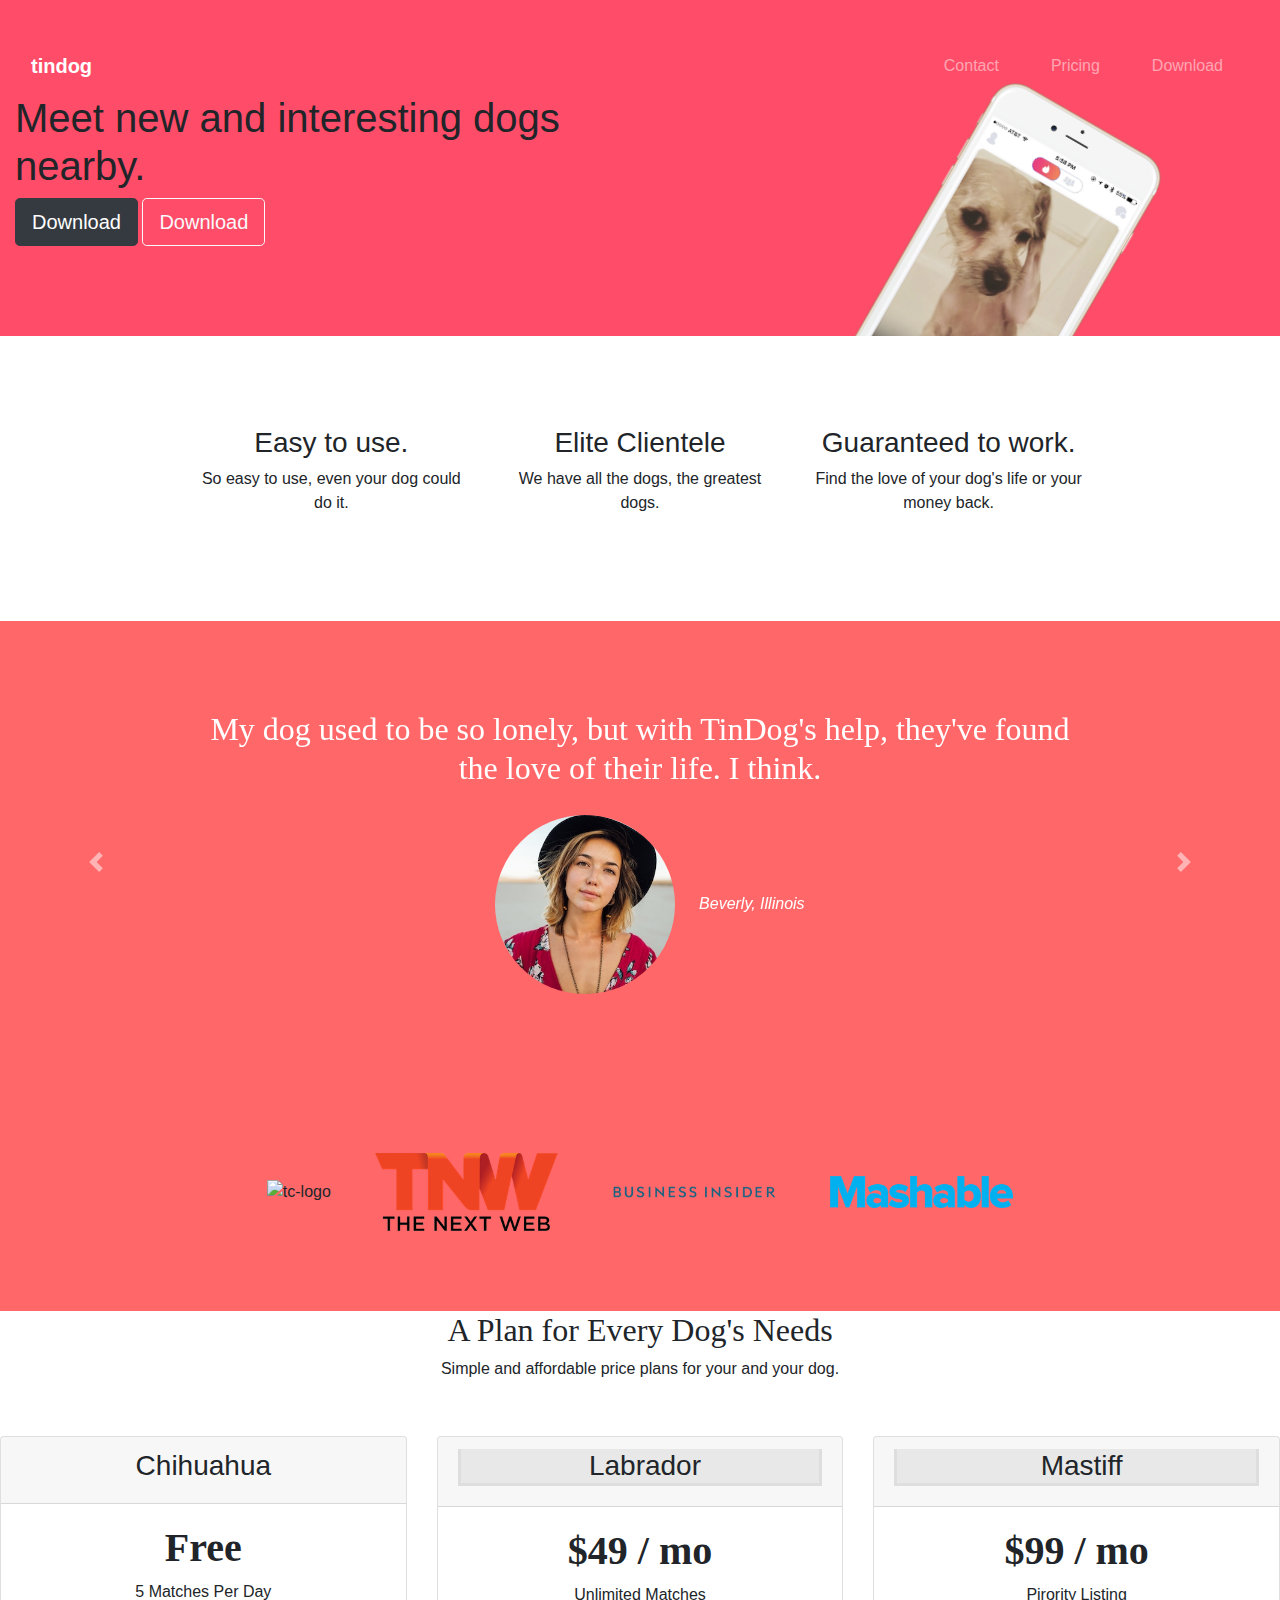
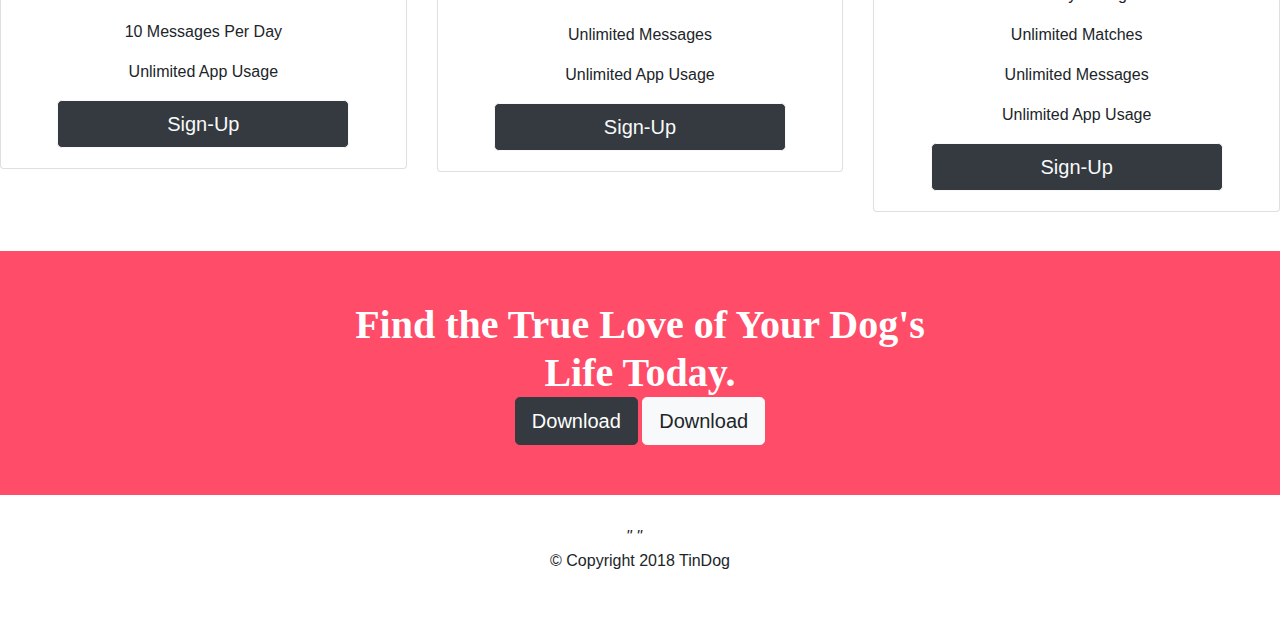
==== index.html @ 11f23ac3 "Add files via upload" ====
<!DOCTYPE html>
<html>

<head>
  <meta charset="utf-8">
  <title>TinDog</title>
  <link rel="stylesheet" href="css/styles.css">

  <script src="https://kit.fontawesome.com/cb2fc182f4.js"></script>
  <link href="https://fonts.googleapis.com/css?family=Montserrat|Ubuntu&display=swap" rel="stylesheet">
  <link rel="stylesheet" href="https://stackpath.bootstrapcdn.com/bootstrap/4.3.1/css/bootstrap.min.css" integrity="sha384-ggOyR0iXCbMQv3Xipma34MD+dH/1fQ784/j6cY/iJTQUOhcWr7x9JvoRxT2MZw1T" crossorigin="anonymous">
  <script src="https://code.jquery.com/jquery-3.3.1.slim.min.js" integrity="sha384-q8i/X+965DzO0rT7abK41JStQIAqVgRVzpbzo5smXKp4YfRvH+8abtTE1Pi6jizo" crossorigin="anonymous"></script>
 <script src="https://cdnjs.cloudflare.com/ajax/libs/popper.js/1.14.7/umd/popper.min.js" integrity="sha384-UO2eT0CpHqdSJQ6hJty5KVphtPhzWj9WO1clHTMGa3JDZwrnQq4sF86dIHNDz0W1" crossorigin="anonymous"></script>
 <script src="https://stackpath.bootstrapcdn.com/bootstrap/4.3.1/js/bootstrap.min.js" integrity="sha384-JjSmVgyd0p3pXB1rRibZUAYoIIy6OrQ6VrjIEaFf/nJGzIxFDsf4x0xIM+B07jRM" crossorigin="anonymous"></script>
</head>

<body>

  <section id="title">
<div class="container-fluid">
    <!-- Nav Bar -->
    <nav class="navbar navbar-expand-lg navbar-dark">

     <a class="navbar-brand" href="">tindog</a>

     <button class="navbar-toggler" type="button" data-toggle="collapse" data-target="#navbarTogglerDemo02">
          <span class="navbar-toggler-icon"></span>
      </button>

      <div class="collapse navbar-collapse" id="navbarTogglerDemo02">

          <ul class="navbar-nav ml-auto">
              <li class="nav-item">
                  <a class="nav-link" href="">Contact</a>
              </li>
              <li class="nav-item">
                  <a class="nav-link" href="">Pricing</a>
              </li>
              <li class="nav-item">
                  <a class="nav-link" href="">Download</a>
              </li>
          </ul>

      </div>
  </nav>
    <!-- Title -->
<div class="row">
    <div class="col-lg-6">

      <h1>Meet new and interesting dogs nearby.</h1>
      <button type="button" class="btn btn-dark btn-lg"><i class="fab fa-apple"></i> Download</button>

      <button type="button" class="btn btn-outline-light btn-lg"><i class="fab fa-android"></i> Download</button>

    </div>
    <div class="col-lg-6">
      <img class="iphone" src="images/iphone6.png" alt="iphone-mockup">
    </div>
</div>
  </section>


  <!-- Features -->

  <section id="features">
    <div class="row">


      <div class="feature-box col-lg-4">

      <i class="icon fas fa-check-circle fa-4x"></i>
    <h3>Easy to use.</h3>

    <p>So easy to use, even your dog could do it.</p>
</div>
<div class="feature-box col-lg-4">
<i class="icon fas fa-bullseye fa-4x"></i>
    <h3>Elite Clientele</h3>
    <p>We have all the dogs, the greatest dogs.</p>
</div>
<div class="feature-box col-lg-4">
 <i class="icon fas fa-heart fa-4x fa-cololr-#f36886"></i>
    <h3>Guaranteed to work.</h3>
    <p>Find the love of your dog's life or your money back.</p>
</div>
</div>
  </section>


  <!-- Testimonials -->

  <section id="testimonials">
    <div id="carouselExampleControls" class="carousel slide" data-ride="carousel">
  <div class="carousel-inner">
    <div class="carousel-item active">
      <h2 class="testimonial-text">My dog used to be so lonely, but with TinDog's help, they've found the love of their life. I think.</h2>
      <img class="testimonial-image" src="images/lady-img.jpg" alt="lady-profile">
      <em>Beverly, Illinois</em>
    </div>
    <div class="carousel-item">
      <h2>I no longer have to sniff other dogs for love. I've found the hottest Corgi on TinDog. Woof.</h2>
      <img class="testimonial-image" src="images/dog-img.jpg" alt="dog-profile">
      <em>Pebbles, New York</em>
    </div>

  </div>
  <a class="carousel-control-prev" href="#carouselExampleControls" role="button" data-slide="prev">
    <span class="carousel-control-prev-icon" aria-hidden="true"></span>
    <span class="sr-only">Previous</span>
  </a>
  <a class="carousel-control-next" href="#carouselExampleControls" role="button" data-slide="next">
    <span class="carousel-control-next-icon" aria-hidden="true"></span>
    <span class="sr-only">Next</span>
  </a>
</div>


</div>
  </section>


  <!-- Press -->

  <section id="press">
    <img class="press-logo" src="images/techcrunch.png" alt="tc-logo">
    <img class="press-logo" src="images/tnw.png" alt="tnw-logo">
    <img class="press-logo" src="images/bizinsider.png" alt="biz-insider-logo">
    <img class="press-logo" src="images/mashable.png" alt="mashable-logo">

  </section>


  <!-- Pricing -->

  <section id="pricing">

    <h2>A Plan for Every Dog's Needs</h2>
    <p>Simple and affordable price plans for your and your dog.</p>
    <div class="row">

<div class="price col-lg-4 col-md-6">
  <div class="card">

  <div class="card-header">
      <h3 >Chihuahua</h3>
    </div>
    <div class="card-body">
      <h2 class="foot-item">Free</h2>
      <p>5 Matches Per Day</p>
      <p>10 Messages Per Day</p>
      <p>Unlimited App Usage</p>
      <button type="button" class="mybtn btn btn-outline-light bg-dark btn-lg">  Sign-Up  </button>

    </div>
</div>

</div>
<div class="price col-lg-4 col-md-6">
  <div class="card">
    <div class="card-header">
        <h3 class="heading">Labrador</h3>
    </div>
    <div class="card-body">
      <h2 class="foot-item">$49 / mo</h2>
      <p>Unlimited Matches</p>
      <p>Unlimited Messages</p>
      <p>Unlimited App Usage</p>
  <button type="button" class="mybtn btn btn-outline-light bg-dark btn-lg">  Sign-Up  </button>
    </div>
  </div>
</div>
<div class="price col-lg-4">
  <div class="card">
    <div class="card-header">
      <h3 class="heading">Mastiff</h3>
    </div>
    <div class="card-body">
      <h2 class="foot-item">$99 / mo</h2>
      <p >Pirority Listing</p>
      <p>Unlimited Matches</p>
      <p>Unlimited Messages</p>
      <p>Unlimited App Usage</p>
      <button type="button" class="mybtn btn btn-outline-light bg-dark btn-lg">  Sign-Up  </button>
    </div>
  </div>
</div>


</div>


  </section>


  <!-- Call to Action -->

  <section id="cta">

    <h3 class="cta-text">Find the True Love of Your Dog's Life Today.</h3>
  <button type="button" class="btn btn-dark btn-lg"><i class="fab fa-apple"></i> Download</button>
  <button type="button" class="btn btn-light btn-lg"><i class="fab fa-android"></i> Download</button>

  </section>


  <!-- Footer -->

  <footer id="footer">
   <i class="newbtn fab fa-facebook-f">" "</i>
   <i class="newbtn fab fa-twitter">   </i>
   <i class="newbtn fab fa-instagram">  </i>
   <i class="newbtn fas fa-envelope-open-text"> </i>
    <p>© Copyright 2018 TinDog</p>

  </footer>


</body>

</html>
---- css/styles.css ----
#title{
  background-color:#ff4c68 ;
}
h1{
  font-family: 'Montserrat-Black', sans-serif;
  font-size: 3rem ;
  line-height:1.5;
}
h2{
  line-height:1.5;
  font-size:3rem ;
  font-family:Montserrat-bolder;
}
.h3{
  font-family:Montserrat;
 font-size:2rem;
 text-align: center;
}
.h2{  display: inline-block;
  text-align: center;
}

 .container-fluid{
   padding:3% 15% 7% 15%;


}
.iphone{
 transform:rotate(30deg);
 font-size:250px;
   width:30%;
right:30%;
   position:absolute;
   z-index: 0;
}
@media (max-width:1028px) {
  #title{
    text-align: center;
  }
  .iphone{
    position:static;
    transform: rotate(0);
  }
}
/* Navigation-bar */
.navbar{
  padding-left:0px ;
}
.navbar-brand{
font-weight: bolder;
font-size: 4.25rem;
 padding-left:0px ;

  }
.nav-item {
  margin: 0 18px;
}
/* titile-image */
 .feature-box{
  text-align:center;
}
#features{position: relative;
  z-index: 1;
  background-color:white;
  padding:7% 15% ;
}

.icon{
  color:#f36886;
  margin-bottom:1rem ;
}
.icon:hover{
  color:#ff4c68 ;
}
/* testimonial */
#testimonials{ background-color:#ff6768;

  color:#fff;
  text-align: center;

}
.carousel-item{
  padding:7% 15% ;
}
.testimonial-image{
  border-radius:100%;
  margin:20px;
  width: 20%;
}
#press{ text-align: center;
  background-color:#ff6768;
  padding:30px ;
}
.press-logo{
  width: 15%;
  margin:20px 20px 50px;
}
.heading{
  padding-left:10px;
  width: 100%;
  background-color: #e8e8e8;
  text-align: center;
 border-style: solid;
 border-color: #dedede;
 border-top-style:none;
}
#one{
  padding-left:0px;
  padding-right: 0px;
}
#second{
  padding-left:0px;
  padding-right: 0px;
}
#third{
  padding-left:0px;
  padding-right: 0px;
}
.footrrr{ border-color: #e8e8e8;
width:50%;
text-align: center ;
display: inline;
margin:50px ;
border-style: solid;
padding-left:0px;
}
.price{
  padding: 3% 2% ;
}
#pricing{
  text-align: center;
}
.foot-item{ font-weight: bold;
  font-size: 2.5rem;
  display: inline-block;
}
#cta{ padding:50px;
  text-align: center;
  background-color:#ff4c68;
}
.cta-text{margin:auto;
  color:white;
  font-family: Montserrat-bolder;
  font-weight: bold;
  font-size: 2.5rem;
  width:50%;
}
#footer{
  text-align: center;
  background: #fff;
  padding:30px;
}
.newbtn{
  margin: 2px;
}
.mybtn{
  width: 80%;
}
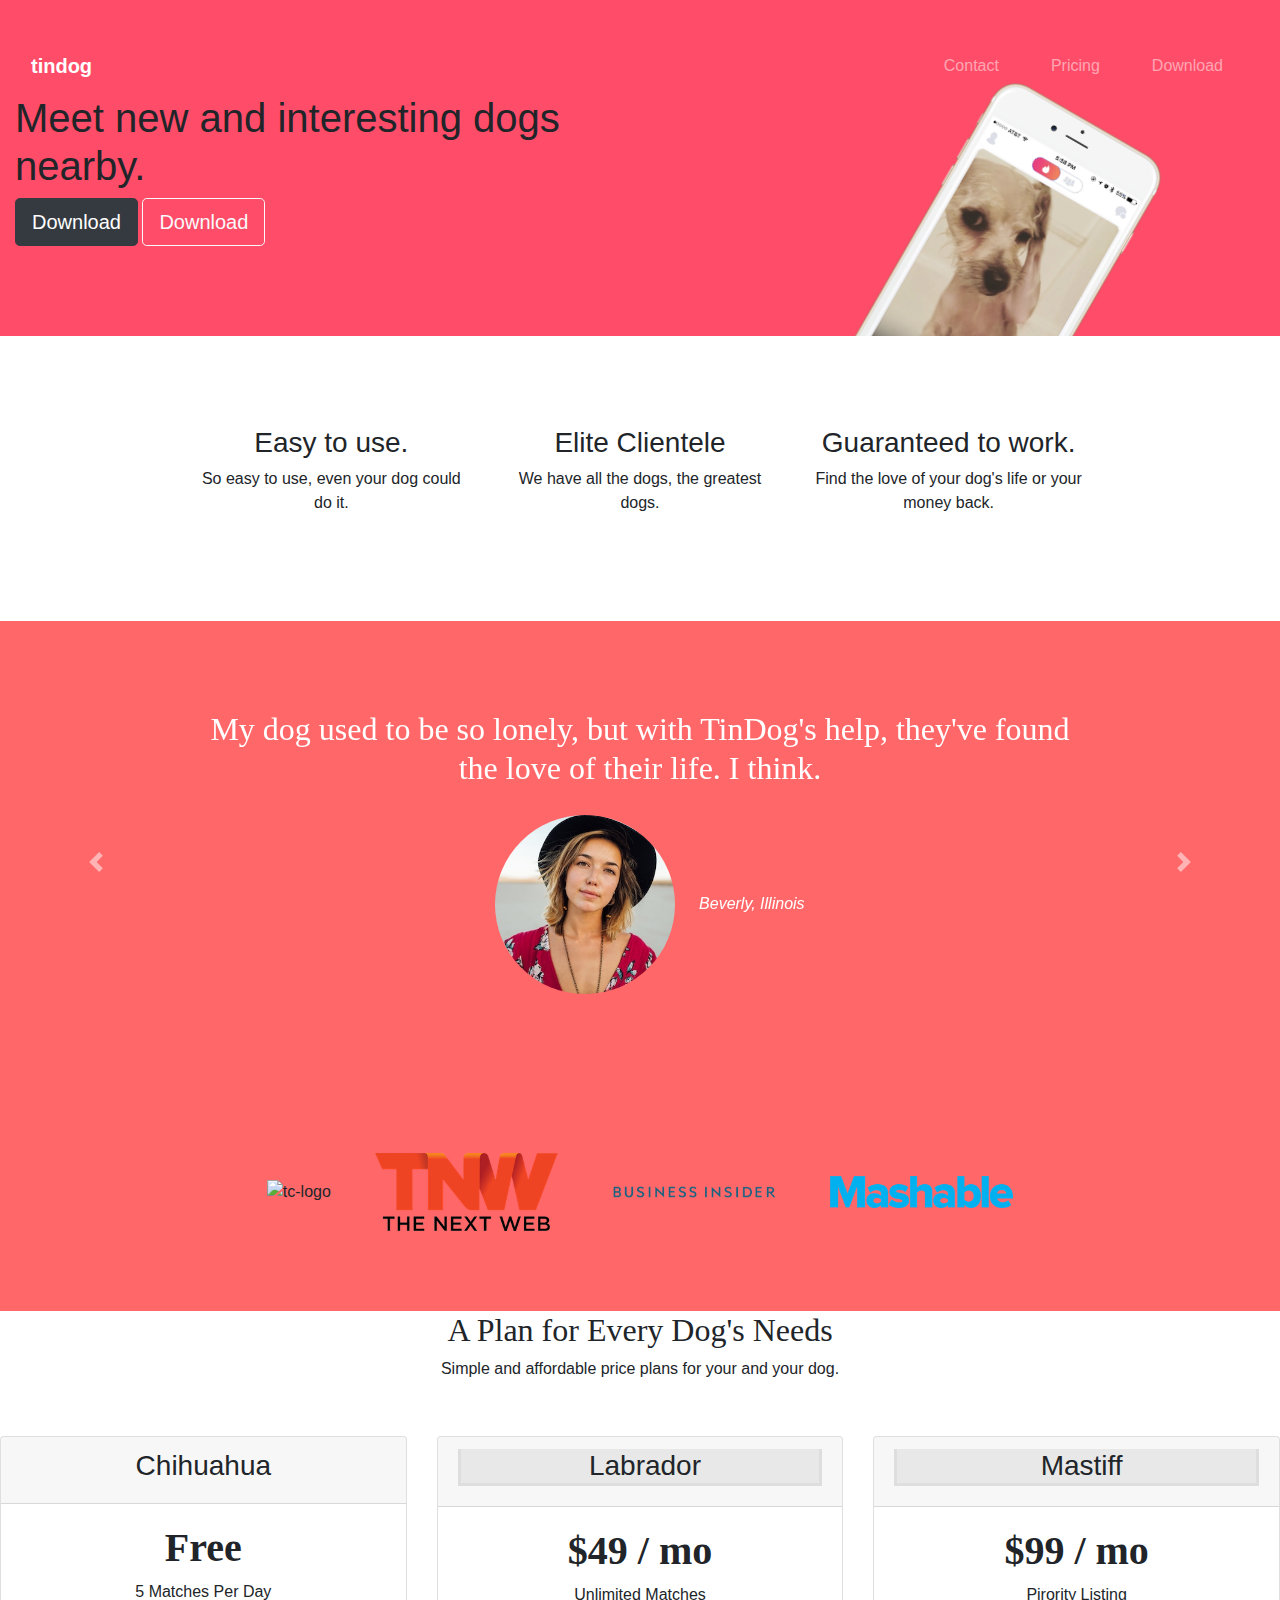
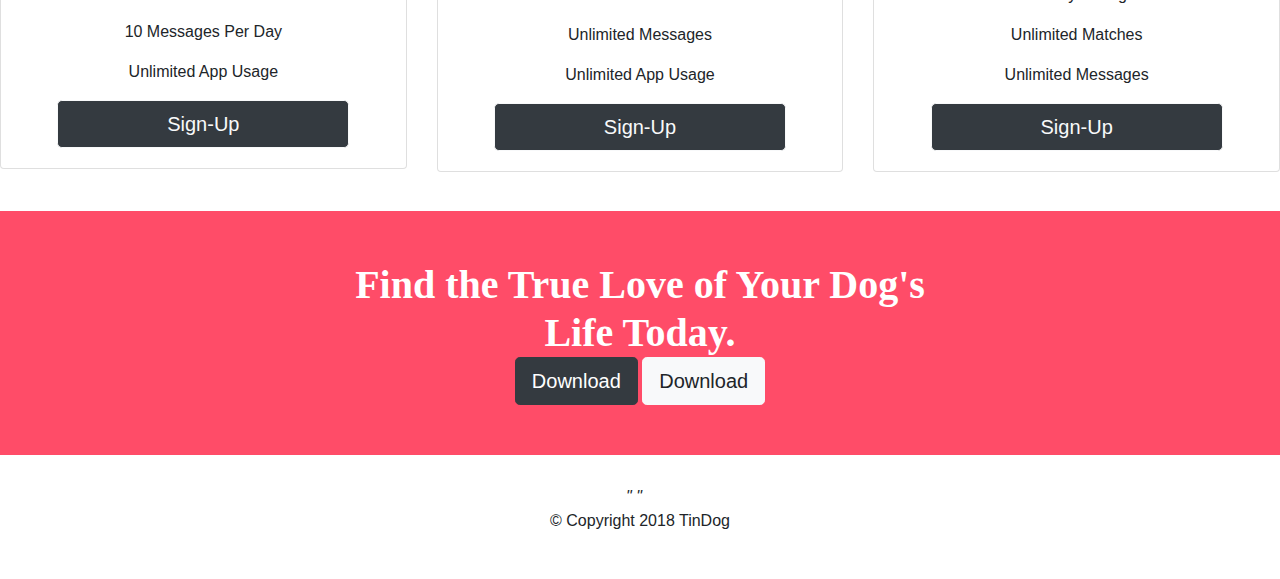
==== commit 105d0beb: "Update index.html" ====
--- a/index.html
+++ b/index.html
@@ -179,7 +179,7 @@
       <p >Pirority Listing</p>
       <p>Unlimited Matches</p>
       <p>Unlimited Messages</p>
-      <p>Unlimited App Usage</p>
+      
       <button type="button" class="mybtn btn btn-outline-light bg-dark btn-lg">  Sign-Up  </button>
     </div>
   </div>
